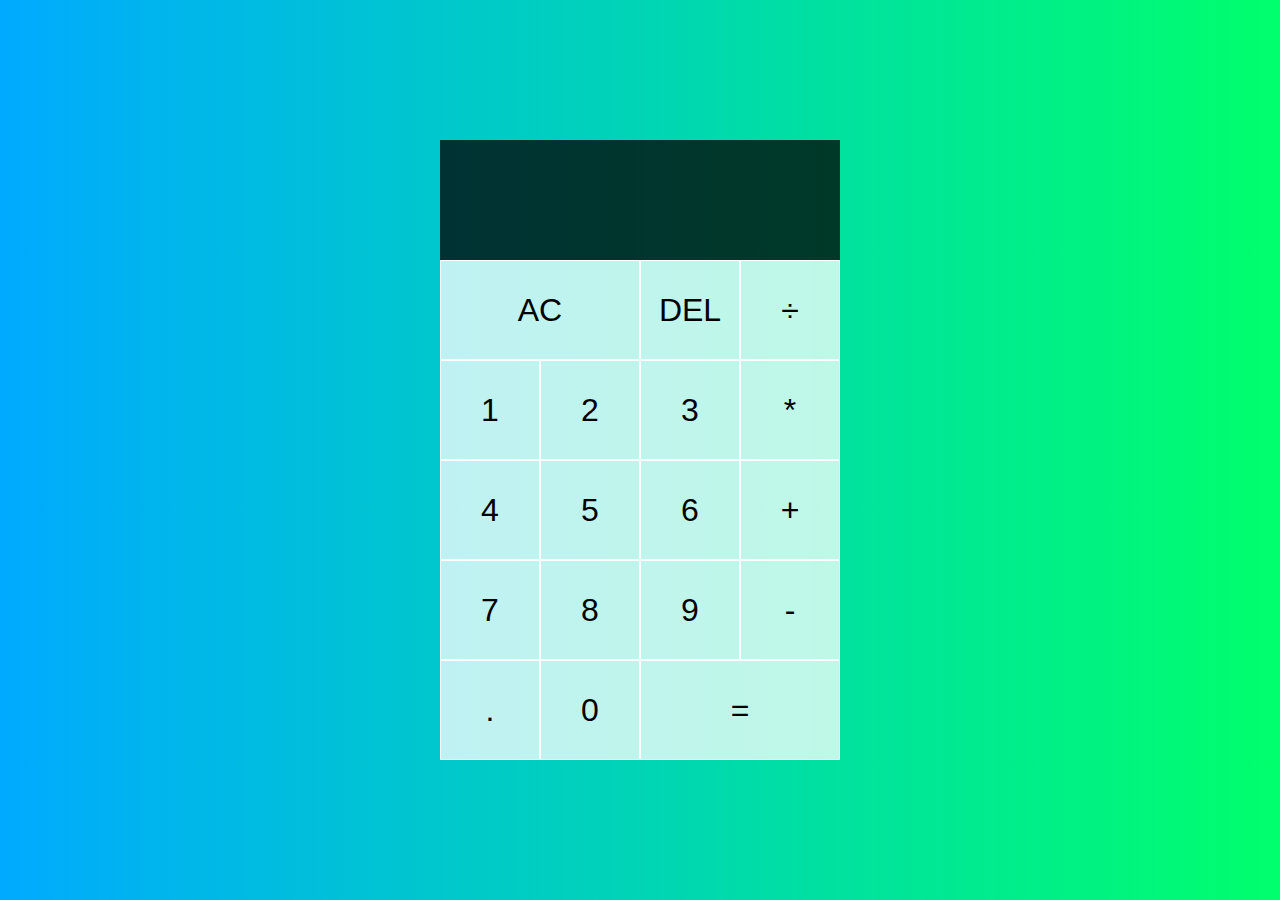
==== calculator/index.html @ 9ae69440 "init: start calculator-task" ====
<!DOCTYPE html>
<html lang="en">
<head>
  <meta charset="UTF-8">
  <meta name="viewport" content="width=device-width, initial-scale=1.0">
  <meta http-equiv="X-UA-Compatible" content="ie=edge">
  <title>Calculator</title>
  <link href="styles.css" rel="stylesheet">
  <script src="script.js" defer></script>
</head>
<body>
  <div class="calculator-grid">
    <div class="output">
      <div data-previous-operand class="previous-operand"></div>
      <div data-current-operand class="current-operand"></div>
    </div>
    <button data-all-clear class="span-two">AC</button>
    <button data-delete>DEL</button>
    <button data-operation>÷</button>
    <button data-number>1</button>
    <button data-number>2</button>
    <button data-number>3</button>
    <button data-operation>*</button>
    <button data-number>4</button>
    <button data-number>5</button>
    <button data-number>6</button>
    <button data-operation>+</button>
    <button data-number>7</button>
    <button data-number>8</button>
    <button data-number>9</button>
    <button data-operation>-</button>
    <button data-number>.</button>
    <button data-number>0</button>
    <button data-equals class="span-two">=</button>
  </div>
</body>
</html>
---- calculator/styles.css ----
*, *::before, *::after {
  box-sizing: border-box;
  font-family: Gotham Rounded, sans-serif;
  font-weight: normal;
}

body {
  padding: 0;
  margin: 0;
  background: linear-gradient(to right, #00AAFF, #00FF6C);
}

.calculator-grid {
  display: grid;
  justify-content: center;
  align-content: center;
  min-height: 100vh;
  grid-template-columns: repeat(4, 100px);
  grid-template-rows: minmax(120px, auto) repeat(5, 100px);
}

.calculator-grid > button {
  cursor: pointer;
  font-size: 2rem;
  border: 1px solid white;
  outline: none;
  background-color: rgba(255, 255, 255, .75);
}

.calculator-grid > button:hover {
  background-color: rgba(255, 255, 255, .9);
}

.span-two {
  grid-column: span 2;
}

.output {
  grid-column: 1 / -1;
  background-color: rgba(0, 0, 0, .75);
  display: flex;
  align-items: flex-end;
  justify-content: space-around;
  flex-direction: column;
  padding: 10px;
  word-wrap: break-word;
  word-break: break-all;
}

.output .previous-operand {
  color: rgba(255, 255, 255, .75);
  font-size: 1.5rem;
}

.output .current-operand {
  color: white;
  font-size: 2.5rem;
}
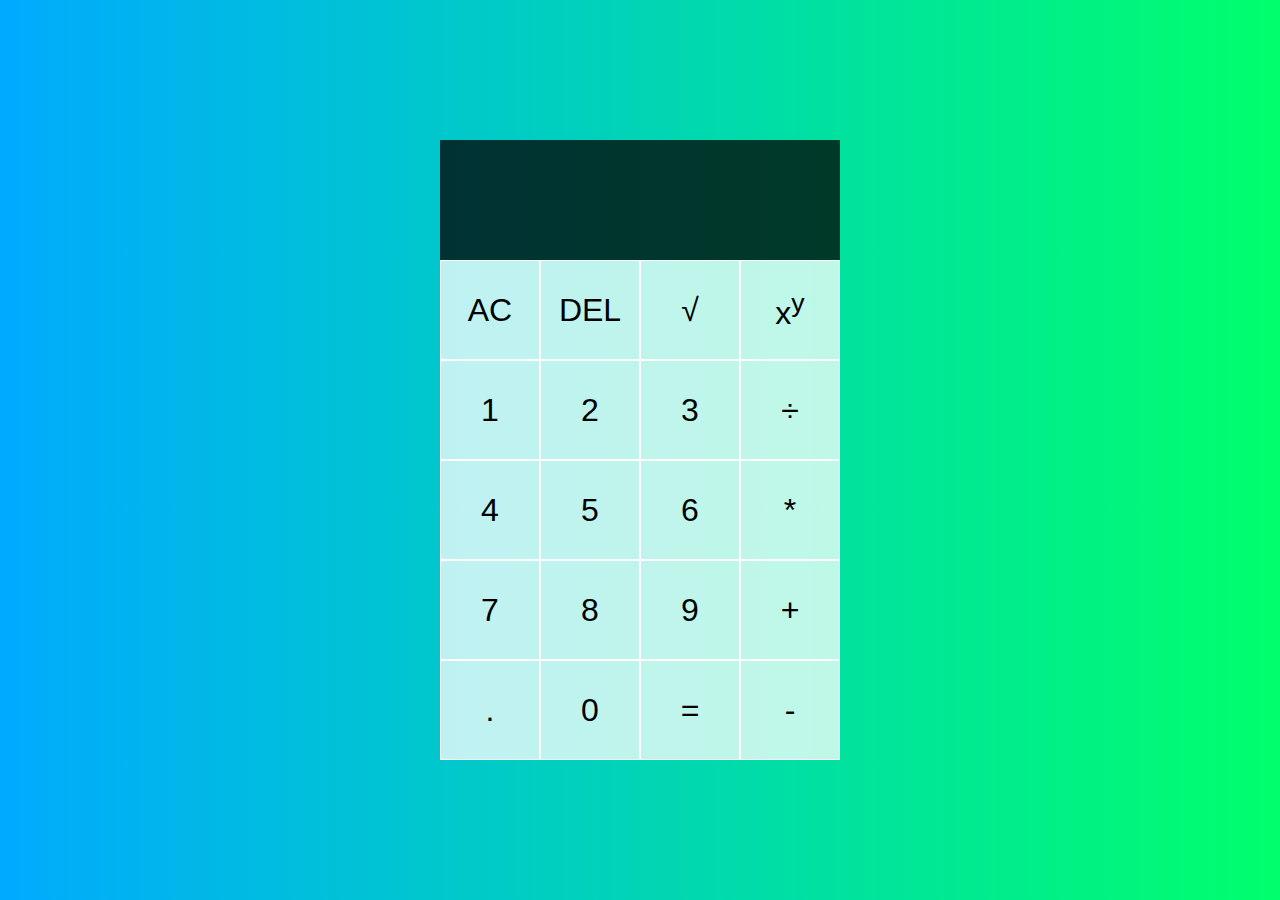
==== commit c21d946b: "feat: change the page layout to implement additional math operations" ====
--- a/calculator/index.html
+++ b/calculator/index.html
@@ -1,37 +1,39 @@
 <!DOCTYPE html>
 <html lang="en">
-<head>
-  <meta charset="UTF-8">
-  <meta name="viewport" content="width=device-width, initial-scale=1.0">
-  <meta http-equiv="X-UA-Compatible" content="ie=edge">
-  <title>Calculator</title>
-  <link href="styles.css" rel="stylesheet">
-  <script src="script.js" defer></script>
-</head>
-<body>
-  <div class="calculator-grid">
-    <div class="output">
-      <div data-previous-operand class="previous-operand"></div>
-      <div data-current-operand class="current-operand"></div>
-    </div>
-    <button data-all-clear class="span-two">AC</button>
-    <button data-delete>DEL</button>
-    <button data-operation>÷</button>
-    <button data-number>1</button>
-    <button data-number>2</button>
-    <button data-number>3</button>
-    <button data-operation>*</button>
-    <button data-number>4</button>
-    <button data-number>5</button>
-    <button data-number>6</button>
-    <button data-operation>+</button>
-    <button data-number>7</button>
-    <button data-number>8</button>
-    <button data-number>9</button>
-    <button data-operation>-</button>
-    <button data-number>.</button>
-    <button data-number>0</button>
-    <button data-equals class="span-two">=</button>
-  </div>
-</body>
-</html>+    <head>
+        <meta charset="UTF-8" />
+        <meta name="viewport" content="width=device-width, initial-scale=1.0" />
+        <meta http-equiv="X-UA-Compatible" content="ie=edge" />
+        <title>Calculator</title>
+        <link href="styles.css" rel="stylesheet" />
+        <script src="script.js" defer></script>
+    </head>
+    <body>
+        <div class="calculator-grid">
+            <div class="output">
+                <div data-previous-operand class="previous-operand"></div>
+                <div data-current-operand class="current-operand"></div>
+            </div>
+            <button data-all-clear>AC</button>
+            <button data-delete>DEL</button>
+            <button data-operation>√</button>
+            <button data-operation>x<sup>y</sup></button>
+            <button data-number>1</button>
+            <button data-number>2</button>
+            <button data-number>3</button>
+            <button data-operation>÷</button>
+            <button data-number>4</button>
+            <button data-number>5</button>
+            <button data-number>6</button>
+            <button data-operation>*</button>
+            <button data-number>7</button>
+            <button data-number>8</button>
+            <button data-number>9</button>
+            <button data-operation>+</button>
+            <button data-number>.</button>
+            <button data-number>0</button>
+            <button data-equals>=</button>
+            <button data-operation>-</button>
+        </div>
+    </body>
+</html>
--- a/calculator/styles.css
+++ b/calculator/styles.css
@@ -1,58 +1,60 @@
-*, *::before, *::after {
-  box-sizing: border-box;
-  font-family: Gotham Rounded, sans-serif;
-  font-weight: normal;
+*,
+*::before,
+*::after {
+    box-sizing: border-box;
+    font-family: Gotham Rounded, sans-serif;
+    font-weight: normal;
 }
 
 body {
-  padding: 0;
-  margin: 0;
-  background: linear-gradient(to right, #00AAFF, #00FF6C);
+    padding: 0;
+    margin: 0;
+    background: linear-gradient(to right, #00aaff, #00ff6c);
 }
 
 .calculator-grid {
-  display: grid;
-  justify-content: center;
-  align-content: center;
-  min-height: 100vh;
-  grid-template-columns: repeat(4, 100px);
-  grid-template-rows: minmax(120px, auto) repeat(5, 100px);
+    display: grid;
+    justify-content: center;
+    align-content: center;
+    min-height: 100vh;
+    grid-template-columns: repeat(4, 100px);
+    grid-template-rows: minmax(120px, auto) repeat(5, 100px);
 }
 
 .calculator-grid > button {
-  cursor: pointer;
-  font-size: 2rem;
-  border: 1px solid white;
-  outline: none;
-  background-color: rgba(255, 255, 255, .75);
+    cursor: pointer;
+    font-size: 2rem;
+    border: 1px solid white;
+    outline: none;
+    background-color: rgba(255, 255, 255, 0.75);
 }
 
 .calculator-grid > button:hover {
-  background-color: rgba(255, 255, 255, .9);
+    background-color: rgba(255, 255, 255, 0.9);
 }
 
-.span-two {
+/* .span-two {
   grid-column: span 2;
-}
+} */
 
 .output {
-  grid-column: 1 / -1;
-  background-color: rgba(0, 0, 0, .75);
-  display: flex;
-  align-items: flex-end;
-  justify-content: space-around;
-  flex-direction: column;
-  padding: 10px;
-  word-wrap: break-word;
-  word-break: break-all;
+    grid-column: 1 / -1;
+    background-color: rgba(0, 0, 0, 0.75);
+    display: flex;
+    align-items: flex-end;
+    justify-content: space-around;
+    flex-direction: column;
+    padding: 10px;
+    word-wrap: break-word;
+    word-break: break-all;
 }
 
 .output .previous-operand {
-  color: rgba(255, 255, 255, .75);
-  font-size: 1.5rem;
+    color: rgba(255, 255, 255, 0.75);
+    font-size: 1.5rem;
 }
 
 .output .current-operand {
-  color: white;
-  font-size: 2.5rem;
-}+    color: white;
+    font-size: 2.5rem;
+}
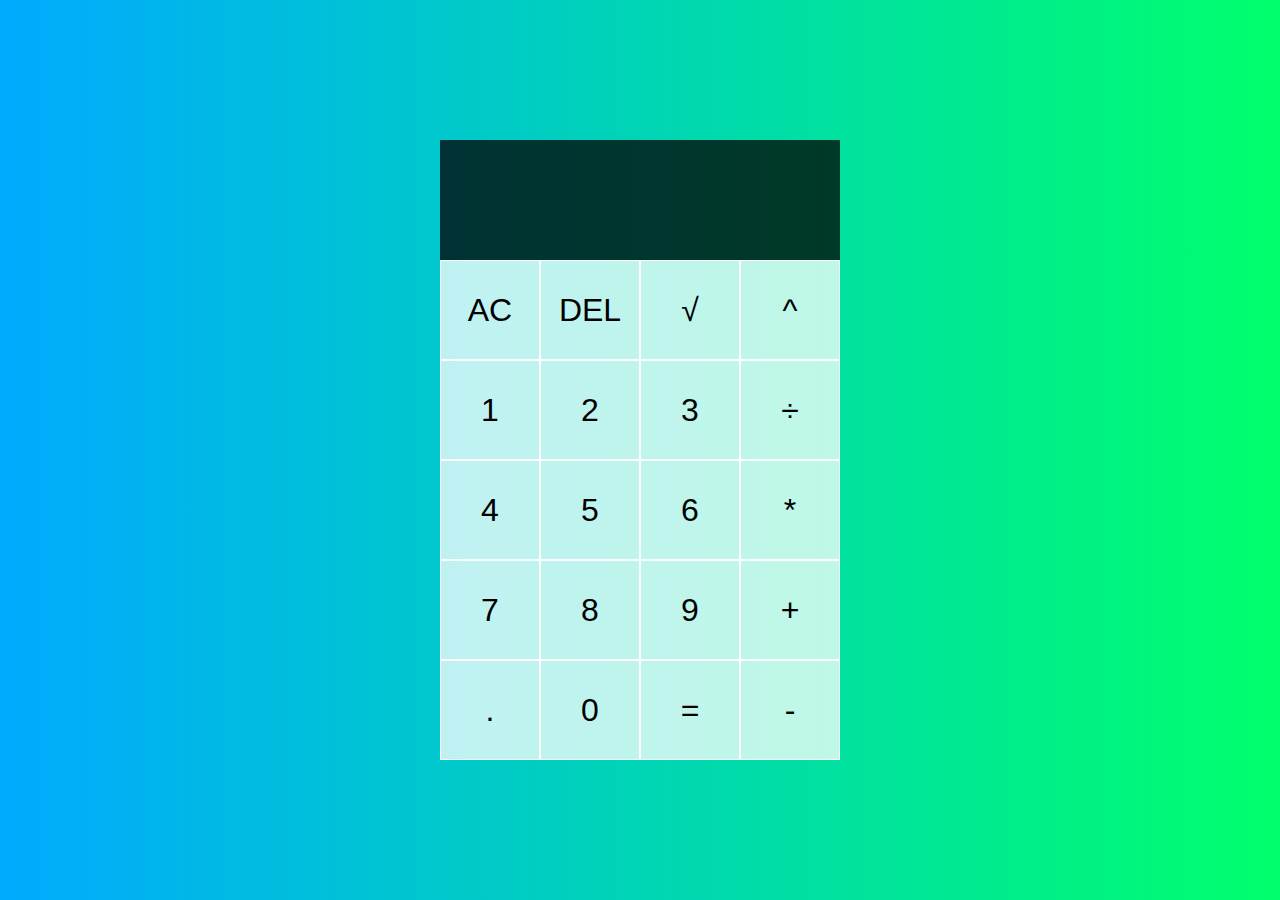
==== commit 3f451018: "feat: implement square root and exponentiation" ====
--- a/calculator/index.html
+++ b/calculator/index.html
@@ -17,7 +17,7 @@
             <button data-all-clear>AC</button>
             <button data-delete>DEL</button>
             <button data-operation>√</button>
-            <button data-operation>x<sup>y</sup></button>
+            <button data-operation>^</button>
             <button data-number>1</button>
             <button data-number>2</button>
             <button data-number>3</button>
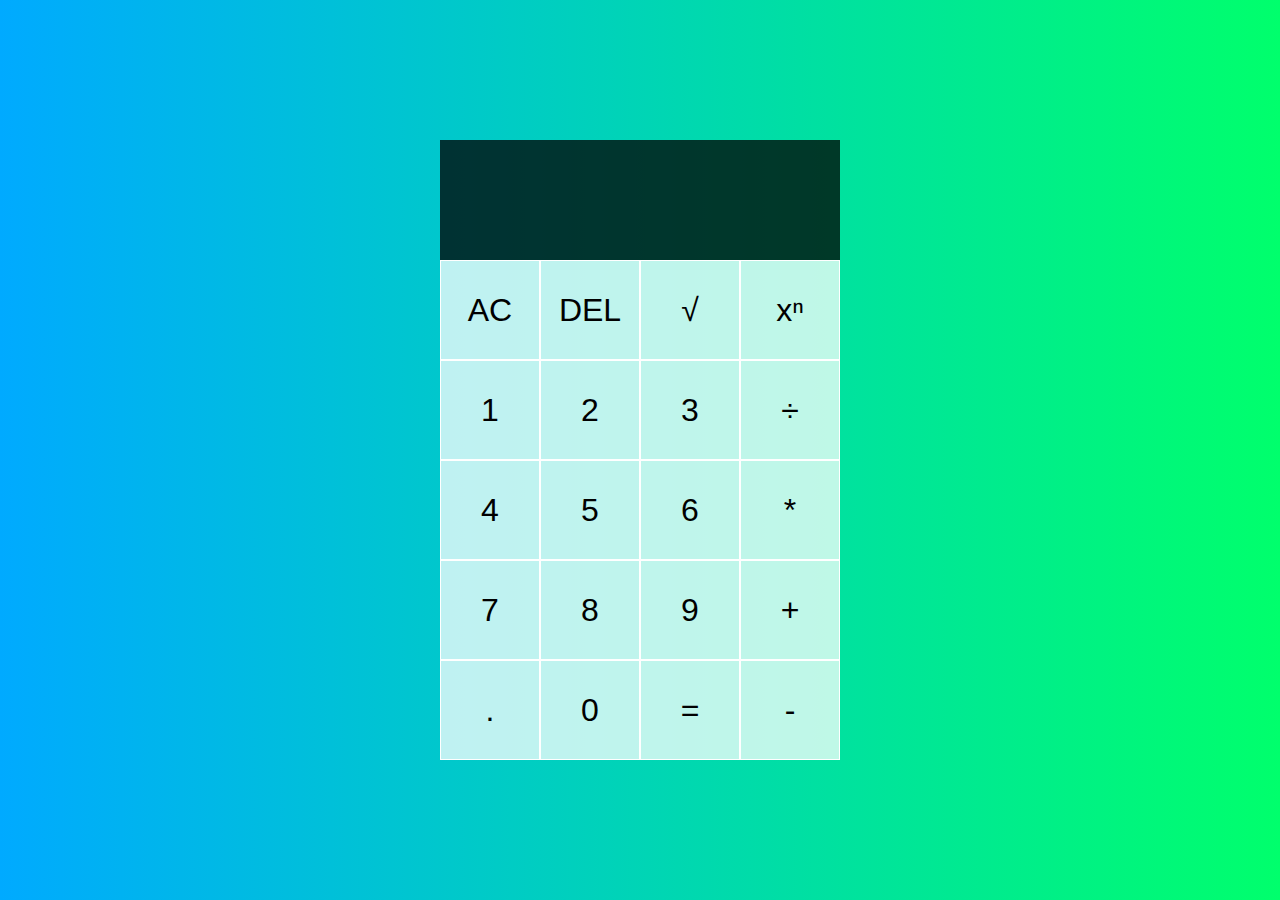
==== commit 447c28a5: "fix: fix output error when sequentially entering numbers" ====
--- a/calculator/index.html
+++ b/calculator/index.html
@@ -17,7 +17,7 @@
             <button data-all-clear>AC</button>
             <button data-delete>DEL</button>
             <button data-operation>√</button>
-            <button data-operation>^</button>
+            <button data-operation>xⁿ</button>
             <button data-number>1</button>
             <button data-number>2</button>
             <button data-number>3</button>
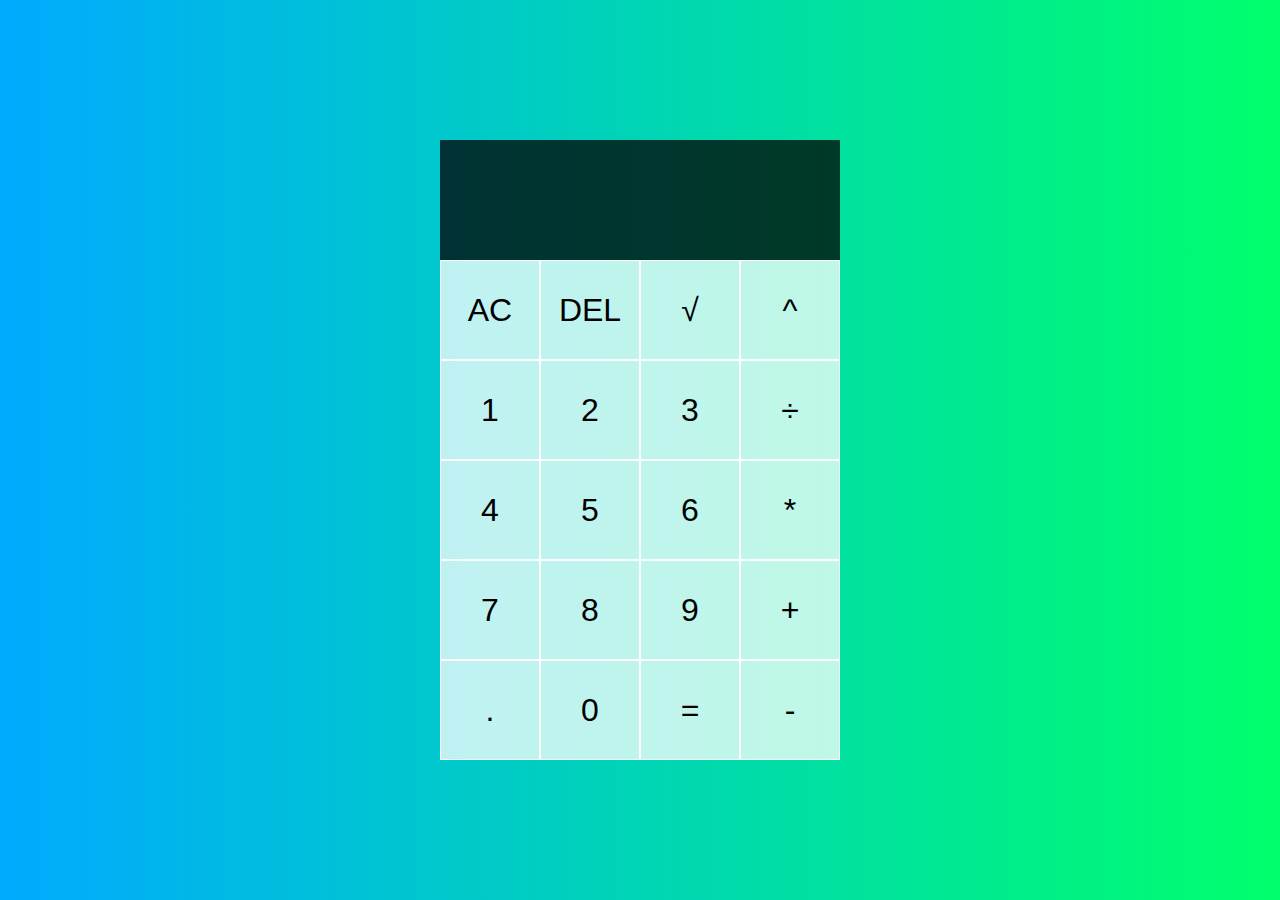
==== commit 71925add: "feat: implement actions with negative and floating-point numbers" ====
--- a/calculator/index.html
+++ b/calculator/index.html
@@ -17,7 +17,7 @@
             <button data-all-clear>AC</button>
             <button data-delete>DEL</button>
             <button data-operation>√</button>
-            <button data-operation>xⁿ</button>
+            <button data-operation>^</button>
             <button data-number>1</button>
             <button data-number>2</button>
             <button data-number>3</button>
